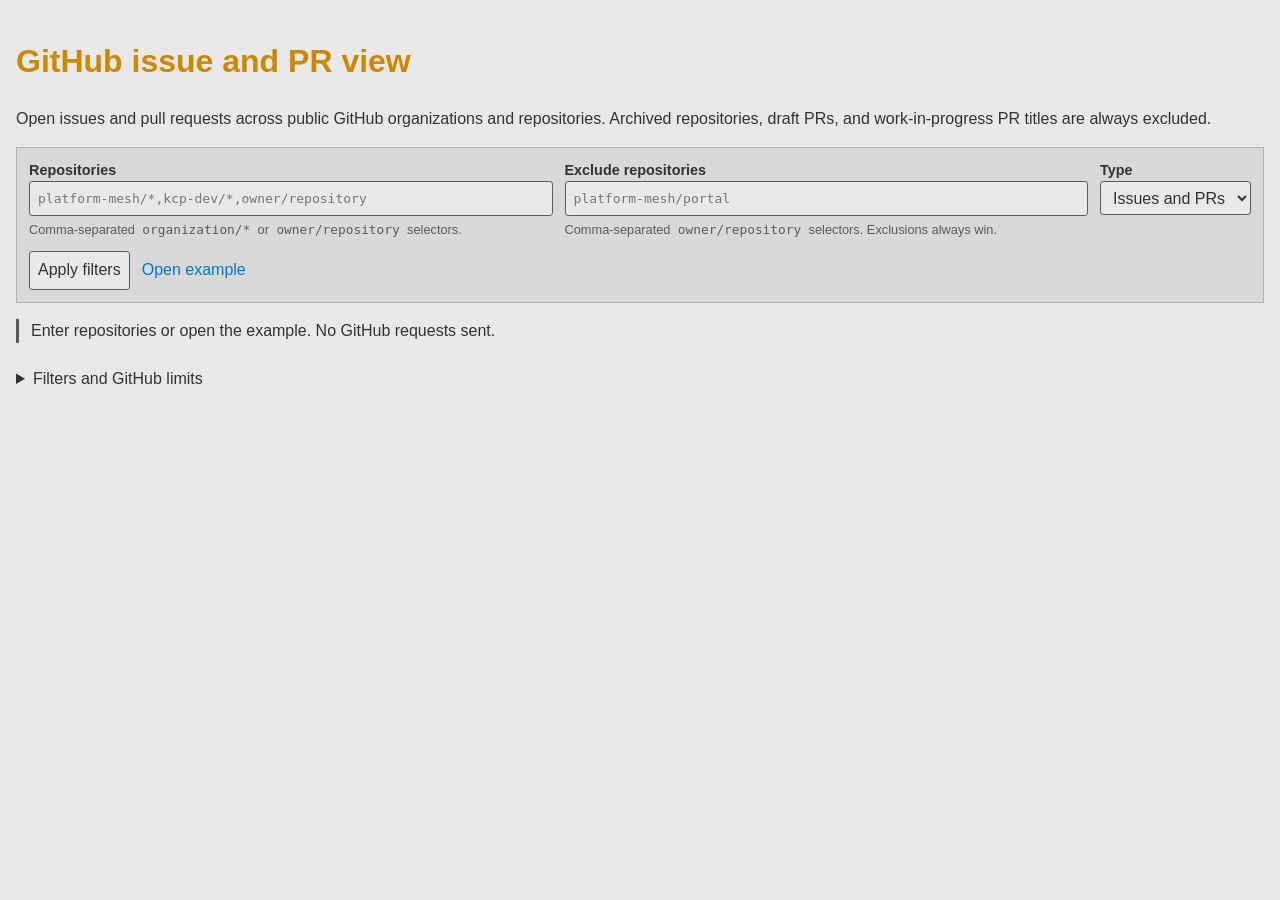
==== static/tools/github-issue-pr-view/index.html @ 01bda713 "Rename prs tool to github-issue-pr-view Signed-off-by: Nelo-T. Wallus <git@ntnn.de>" ====
<!DOCTYPE html>
<html lang="en-us" dir="ltr">
<head>
  <meta charset="utf-8">
  <meta name="viewport" content="width=device-width">
  <title>GitHub issue and PR view</title>
  <link rel="stylesheet" href="main.css">
  <script type="module" src="main.mjs"></script>
</head>
<body>
  <main id="view" aria-labelledby="view-title">
    <header>
      <h1 id="view-title">GitHub issue and PR view</h1>
      <p>
        Open issues and pull requests across public GitHub organizations and repositories.
        Archived repositories, draft PRs, and work-in-progress PR titles are always excluded.
      </p>
    </header>

    <form id="filters" class="filters" method="get" action=".">
      <div class="field">
        <label for="filter-repos">Repositories</label>
        <input id="filter-repos" name="repos" type="text" spellcheck="false" autocapitalize="none"
          placeholder="platform-mesh/*,kcp-dev/*,owner/repository" aria-describedby="filter-repos-help">
        <p id="filter-repos-help" class="help">
          Comma-separated <code>organization/*</code> or <code>owner/repository</code> selectors.
        </p>
      </div>

      <div class="field">
        <label for="filter-exclude">Exclude repositories</label>
        <input id="filter-exclude" name="exclude" type="text" spellcheck="false" autocapitalize="none"
          placeholder="platform-mesh/portal" aria-describedby="filter-exclude-help">
        <p id="filter-exclude-help" class="help">
          Comma-separated <code>owner/repository</code> selectors. Exclusions always win.
        </p>
      </div>

      <div class="field field-narrow">
        <label for="filter-type">Type</label>
        <select id="filter-type" name="type">
          <option value="all">Issues and PRs</option>
          <option value="issue">Issues</option>
          <option value="pr">PRs</option>
        </select>
      </div>

      <div class="actions">
        <button id="apply" type="submit" aria-describedby="cooldown">Apply filters</button>
        <button id="refresh" type="button" aria-describedby="cooldown" hidden>Refresh</button>
        <a href="?repos=platform-mesh/*,kcp-dev/*,kubernetes-sigs/multicluster-runtime&amp;exclude=platform-mesh/portal">Open example</a>
      </div>
    </form>

    <noscript><p>JavaScript is required to fetch issues and pull requests from GitHub.</p></noscript>
    <p id="status" class="status" role="status" aria-live="polite" aria-atomic="true">
      Enter repositories or open the example.
    </p>
    <p id="cooldown" role="status" hidden></p>
    <ul id="problems" aria-label="Query problems" hidden></ul>

    <div id="results" class="results" role="region" aria-label="Issue and pull request results" tabindex="0" hidden>
      <table>
        <caption>Local times. Counts reflect filters, not GitHub's unfiltered total. Select a column header to sort.</caption>
        <thead>
          <tr>
            <th scope="col"><button type="button" data-sort="type">Type</button></th>
            <th scope="col"><button type="button" data-sort="repository">Repository</button></th>
            <th scope="col"><button type="button" data-sort="number">Number</button></th>
            <th scope="col"><button type="button" data-sort="title">Title</button></th>
            <th scope="col"><button type="button" data-sort="author">Author</button></th>
            <th scope="col"><button type="button" data-sort="updatedAt">Updated</button></th>
          </tr>
        </thead>
        <tbody id="rows"></tbody>
      </table>
    </div>

    <details class="notes">
      <summary>Filters and GitHub limits</summary>
      <p>
        Pull requests titled <code>WIP</code>, <code>work in progress</code>, <code>draft</code>,
        <code>DNM</code>, or <code>do not merge</code> are excluded.
        Markers match case-insensitively in brackets or parentheses, or at the start of a title.
        Issues are not filtered by title.
      </p>
      <p>The <code>repos</code> and <code>exclude</code> URL parameters may repeat.</p>
      <p>Requests are unauthenticated, paced, and never polled automatically.</p>
      <ul id="limitations"></ul>
    </details>
  </main>
</body>
</html>
---- static/tools/github-issue-pr-view/main.css ----
:root {
  color-scheme: dark;
  --bg: #323232;
  --fg: #cccccc;
  --fg-muted: #8a8a8a;
  --link: #00aaff;
  --link-hover: #33bbff;
  --orange: #ffaf00;
  --green: #5faf00;
  --red: #cc0000;
  --border-color: #444444;
  --code-bg: #2a2a2a;
  --selection-bg: #444444;
}

@media (prefers-color-scheme: light) {
  :root {
    color-scheme: light;
    --bg: #e8e8e8;
    --fg: #323232;
    --fg-muted: #5a5a5a;
    --link: #0077cc;
    --link-hover: #005599;
    --orange: #cc8800;
    --green: #3d7a00;
    --red: #aa0000;
    --border-color: #b0b0b0;
    --code-bg: #d8d8d8;
    --selection-bg: #c0c0c0;
  }
}

body {
  margin: 0;
  padding: 1rem;
  color: var(--fg);
  background-color: var(--bg);
  font-family: sans-serif;
  line-height: 1.5;
}

a {
  color: var(--link);
  text-decoration: none;
}

a:hover {
  color: var(--link-hover);
}

::selection {
  background: var(--selection-bg);
}

code {
  padding: 0.1em 0.3em;
  background-color: var(--code-bg);
}

h1 {
  color: var(--orange);
}

.filters {
  display: flex;
  flex-wrap: wrap;
  align-items: flex-start;
  gap: 0.75rem;
  padding: 0.75rem;
  border: 1px solid var(--border-color);
  background: var(--code-bg);
}

.field {
  flex: 1 1 18rem;
  min-width: 0;
}

.field-narrow {
  flex: 0 0 auto;
}

.field label {
  display: block;
  font-size: 0.9rem;
  font-weight: bold;
}

.field input,
.field select,
.actions button {
  box-sizing: border-box;
  padding: 0.4rem 0.5rem;
  border: 1px solid var(--fg-muted);
  border-radius: 0.2rem;
  background: var(--bg);
  color: var(--fg);
  font: inherit;
}

.field input {
  width: 100%;
  font-family: monospace;
}

.help {
  margin: 0.25rem 0 0;
  color: var(--fg-muted);
  font-size: 0.8rem;
}

.actions {
  display: flex;
  flex: 1 1 100%;
  flex-wrap: wrap;
  align-items: center;
  gap: 0.75rem;
}

.actions button {
  cursor: pointer;
}

.actions button:hover:not(:disabled) {
  border-color: var(--link);
}

.actions button:disabled {
  color: var(--fg-muted);
  cursor: not-allowed;
}

:focus-visible {
  outline: 2px solid var(--link);
  outline-offset: 2px;
}

.status {
  padding-left: 0.75rem;
  border-left: 3px solid var(--fg-muted);
}

.status[data-state="ready"],
.status[data-state="empty"] {
  border-color: var(--green);
}

.status[data-state="partial"],
.status[data-state="rate-limited"] {
  border-color: var(--orange);
}

.status[data-state="invalid"],
.status[data-state="error"] {
  border-color: var(--red);
}

/* Own scroll pane keeps the header row visible. */
.results {
  max-height: 75vh;
  overflow: auto;
  border: 1px solid var(--border-color);
}

.results table {
  width: 100%;
  min-width: 60rem;
  border-collapse: separate;
  border-spacing: 0;
  table-layout: fixed;
  font-family: monospace;
  font-size: 0.85rem;
}

.results caption {
  padding: 0.4rem 0.5rem;
  color: var(--fg-muted);
  font-family: sans-serif;
  text-align: left;
}

.results th,
.results td {
  overflow: hidden;
  border-right: 1px solid var(--border-color);
  border-bottom: 1px solid var(--border-color);
  text-align: left;
  text-overflow: ellipsis;
  white-space: nowrap;
}

.results td {
  padding: 0.2rem 0.5rem;
}

.results th {
  position: sticky;
  top: 0;
  padding: 0;
  background: var(--code-bg);
}

.results th button {
  width: 100%;
  padding: 0.3rem 0.5rem;
  border: 0;
  background: none;
  color: var(--fg);
  font: inherit;
  font-weight: bold;
  text-align: left;
  cursor: pointer;
}

.results th[aria-sort="ascending"] button::after {
  content: " \25B2";
}

.results th[aria-sort="descending"] button::after {
  content: " \25BC";
}

.results tbody tr:nth-child(even) {
  background: var(--code-bg);
}

.results tbody tr:hover {
  background: var(--selection-bg);
}

.results th:nth-child(1) {
  width: 5%;
}

.results th:nth-child(2) {
  width: 24%;
}

.results th:nth-child(3) {
  width: 6%;
}

.results th:nth-child(4) {
  width: 33%;
}

.results th:nth-child(5) {
  width: 10%;
}

.results th:nth-child(6) {
  width: 22%;
}

.results td:nth-child(3) {
  text-align: right;
}

.notes {
  margin-top: 1.5rem;
}

.notes summary {
  cursor: pointer;
}
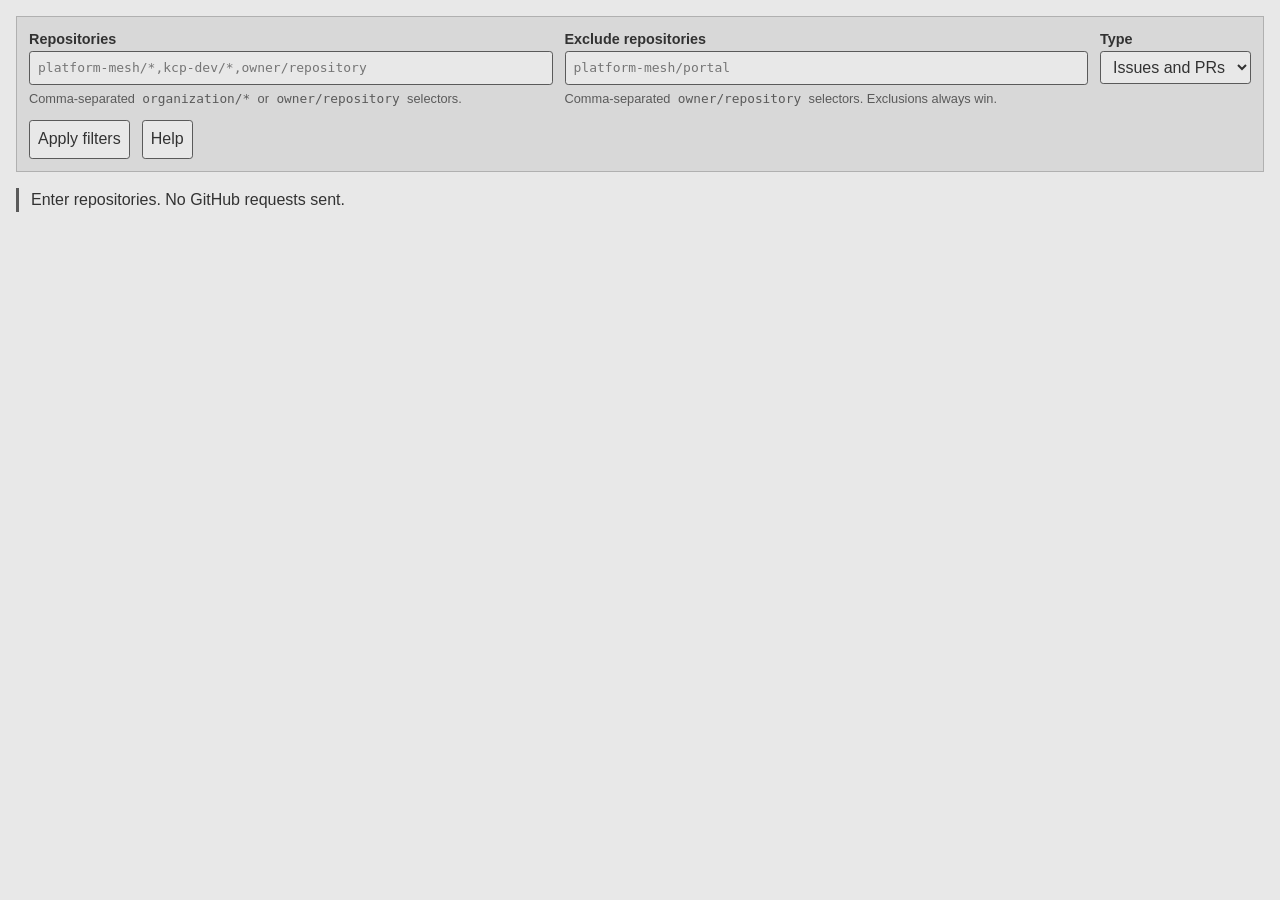
==== commit 45296bcf: "Condense layout and add help button Signed-off-by: Nelo-T. Wallus <git@ntnn.de>" ====
--- a/static/tools/github-issue-pr-view/index.html
+++ b/static/tools/github-issue-pr-view/index.html
@@ -8,15 +8,7 @@
   <script type="module" src="main.mjs"></script>
 </head>
 <body>
-  <main id="view" aria-labelledby="view-title">
-    <header>
-      <h1 id="view-title">GitHub issue and PR view</h1>
-      <p>
-        Open issues and pull requests across public GitHub organizations and repositories.
-        Archived repositories, draft PRs, and work-in-progress PR titles are always excluded.
-      </p>
-    </header>
-
+  <main id="view" aria-label="GitHub issue and PR view">
     <form id="filters" class="filters" method="get" action=".">
       <div class="field">
         <label for="filter-repos">Repositories</label>
@@ -48,13 +40,13 @@
       <div class="actions">
         <button id="apply" type="submit" aria-describedby="cooldown">Apply filters</button>
         <button id="refresh" type="button" aria-describedby="cooldown" hidden>Refresh</button>
-        <a href="?repos=platform-mesh/*,kcp-dev/*,kubernetes-sigs/multicluster-runtime&amp;exclude=platform-mesh/portal">Open example</a>
+        <button id="help-open" type="button" aria-haspopup="dialog">Help</button>
       </div>
     </form>
 
     <noscript><p>JavaScript is required to fetch issues and pull requests from GitHub.</p></noscript>
     <p id="status" class="status" role="status" aria-live="polite" aria-atomic="true">
-      Enter repositories or open the example.
+      Enter repositories.
     </p>
     <p id="cooldown" role="status" hidden></p>
     <ul id="problems" aria-label="Query problems" hidden></ul>
@@ -76,18 +68,44 @@
       </table>
     </div>
 
-    <details class="notes">
-      <summary>Filters and GitHub limits</summary>
+    <dialog id="help" aria-labelledby="help-title">
+      <h2 id="help-title">GitHub issue and PR view</h2>
       <p>
-        Pull requests titled <code>WIP</code>, <code>work in progress</code>, <code>draft</code>,
-        <code>DNM</code>, or <code>do not merge</code> are excluded.
-        Markers match case-insensitively in brackets or parentheses, or at the start of a title.
-        Issues are not filtered by title.
+        Lists open issues and pull requests across public GitHub organizations and repositories.
+        Select a column header to sort the loaded rows.
       </p>
-      <p>The <code>repos</code> and <code>exclude</code> URL parameters may repeat.</p>
-      <p>Requests are unauthenticated, paced, and never polled automatically.</p>
-      <ul id="limitations"></ul>
-    </details>
+      <h3>Filters</h3>
+      <ul>
+        <li>
+          Repositories: comma-separated <code>organization/*</code> or <code>owner/repository</code> selectors.
+        </li>
+        <li>Exclude repositories: comma-separated <code>owner/repository</code> selectors. Exclusions always win.</li>
+        <li>Type: issues, pull requests, or both.</li>
+        <li>
+          Filters are stored in the <code>repos</code>, <code>exclude</code>, and <code>type</code> URL parameters;
+          <code>repos</code> and <code>exclude</code> may repeat.
+        </li>
+      </ul>
+      <h3>Always excluded</h3>
+      <ul>
+        <li>Archived repositories.</li>
+        <li>Closed issues; closed, merged, and draft pull requests.</li>
+        <li>
+          Pull requests titled <code>WIP</code>, <code>work in progress</code>, <code>draft</code>,
+          <code>DNM</code>, or <code>do not merge</code>.
+          Markers match case-insensitively in brackets or parentheses, or at the start of a title.
+          Issues are not filtered by title.
+        </li>
+      </ul>
+      <h3>Limits</h3>
+      <ul id="limitations">
+        <li>Requests are unauthenticated, paced, and never polled automatically.</li>
+        <li>Counts reflect filters, not GitHub's unfiltered total.</li>
+      </ul>
+      <form method="dialog" class="actions">
+        <button type="submit">Close</button>
+      </form>
+    </dialog>
   </main>
 </body>
 </html>
--- a/static/tools/github-issue-pr-view/main.css
+++ b/static/tools/github-issue-pr-view/main.css
@@ -57,7 +57,8 @@
   background-color: var(--code-bg);
 }
 
-h1 {
+h2,
+h3 {
   color: var(--orange);
 }
 
@@ -256,10 +257,15 @@
   text-align: right;
 }
 
-.notes {
-  margin-top: 1.5rem;
-}
-
-.notes summary {
-  cursor: pointer;
-}
+dialog {
+  box-sizing: border-box;
+  width: 45rem;
+  max-width: calc(100% - 2rem);
+  border: 1px solid var(--fg-muted);
+  background: var(--bg);
+  color: var(--fg);
+}
+
+dialog::backdrop {
+  background: rgb(0 0 0 / 50%);
+}
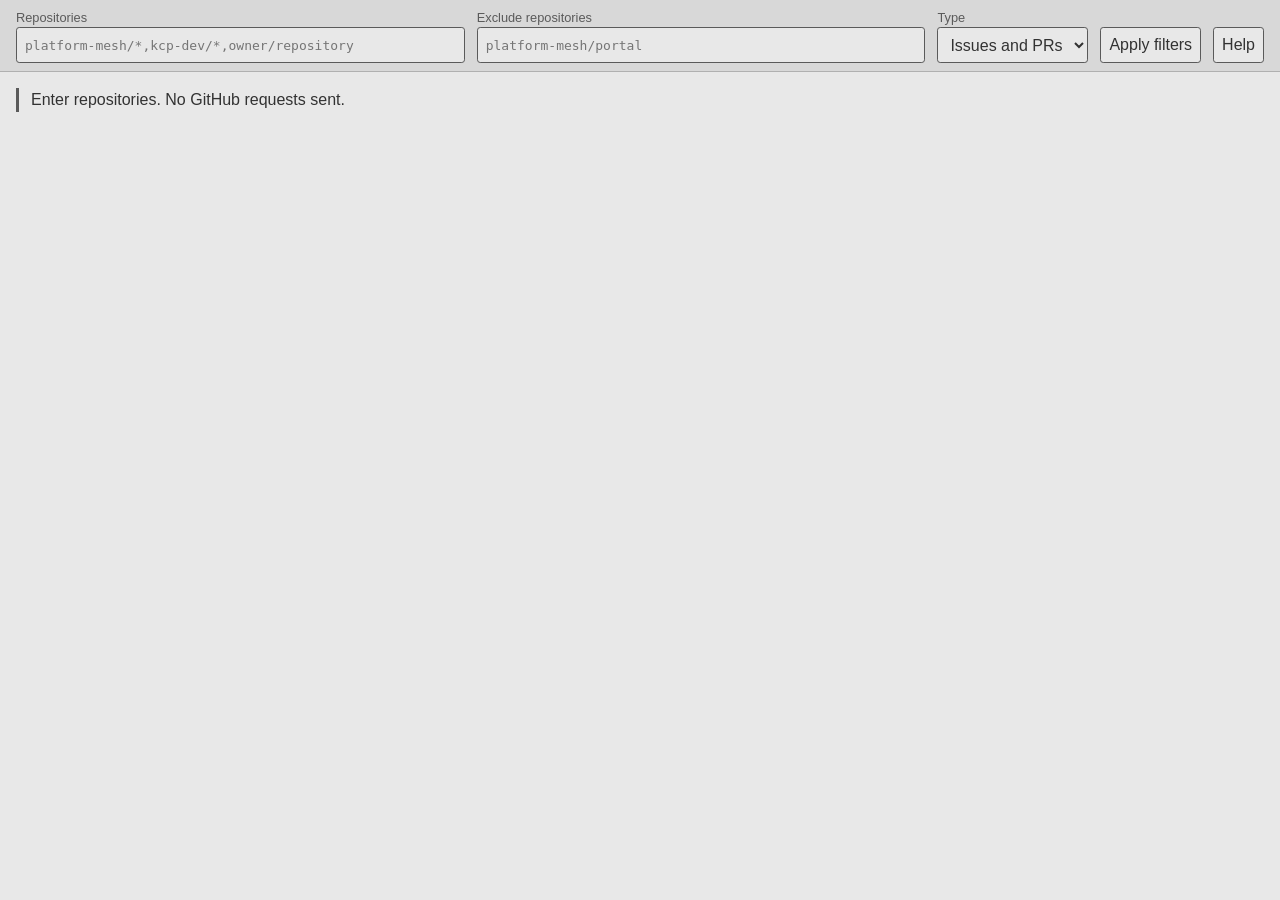
==== commit 8d21daa1: "Condense header further Signed-off-by: Nelo-T. Wallus <git@ntnn.de>" ====
--- a/static/tools/github-issue-pr-view/index.html
+++ b/static/tools/github-issue-pr-view/index.html
@@ -7,25 +7,19 @@
   <link rel="stylesheet" href="main.css">
   <script type="module" src="main.mjs"></script>
 </head>
-<body>
-  <main id="view" aria-label="GitHub issue and PR view">
+<body id="view">
+  <header>
     <form id="filters" class="filters" method="get" action=".">
       <div class="field">
         <label for="filter-repos">Repositories</label>
         <input id="filter-repos" name="repos" type="text" spellcheck="false" autocapitalize="none"
-          placeholder="platform-mesh/*,kcp-dev/*,owner/repository" aria-describedby="filter-repos-help">
-        <p id="filter-repos-help" class="help">
-          Comma-separated <code>organization/*</code> or <code>owner/repository</code> selectors.
-        </p>
+          placeholder="platform-mesh/*,kcp-dev/*,owner/repository">
       </div>
 
       <div class="field">
         <label for="filter-exclude">Exclude repositories</label>
         <input id="filter-exclude" name="exclude" type="text" spellcheck="false" autocapitalize="none"
-          placeholder="platform-mesh/portal" aria-describedby="filter-exclude-help">
-        <p id="filter-exclude-help" class="help">
-          Comma-separated <code>owner/repository</code> selectors. Exclusions always win.
-        </p>
+          placeholder="platform-mesh/portal">
       </div>
 
       <div class="field field-narrow">
@@ -43,7 +37,9 @@
         <button id="help-open" type="button" aria-haspopup="dialog">Help</button>
       </div>
     </form>
+  </header>
 
+  <main aria-label="GitHub issue and PR view">
     <noscript><p>JavaScript is required to fetch issues and pull requests from GitHub.</p></noscript>
     <p id="status" class="status" role="status" aria-live="polite" aria-atomic="true">
       Enter repositories.
--- a/static/tools/github-issue-pr-view/main.css
+++ b/static/tools/github-issue-pr-view/main.css
@@ -32,7 +32,6 @@
 
 body {
   margin: 0;
-  padding: 1rem;
   color: var(--fg);
   background-color: var(--bg);
   font-family: sans-serif;
@@ -62,18 +61,25 @@
   color: var(--orange);
 }
 
+header {
+  padding: 0.5rem 1rem;
+  border-bottom: 1px solid var(--border-color);
+  background: var(--code-bg);
+}
+
+main {
+  padding: 0 1rem 1rem;
+}
+
 .filters {
   display: flex;
   flex-wrap: wrap;
-  align-items: flex-start;
+  align-items: flex-end;
   gap: 0.75rem;
-  padding: 0.75rem;
-  border: 1px solid var(--border-color);
-  background: var(--code-bg);
 }
 
 .field {
-  flex: 1 1 18rem;
+  flex: 1 1 16rem;
   min-width: 0;
 }
 
@@ -83,15 +89,16 @@
 
 .field label {
   display: block;
-  font-size: 0.9rem;
-  font-weight: bold;
+  color: var(--fg-muted);
+  font-size: 0.8rem;
 }
 
 .field input,
 .field select,
 .actions button {
   box-sizing: border-box;
-  padding: 0.4rem 0.5rem;
+  height: 2.25rem;
+  padding: 0 0.5rem;
   border: 1px solid var(--fg-muted);
   border-radius: 0.2rem;
   background: var(--bg);
@@ -104,15 +111,9 @@
   font-family: monospace;
 }
 
-.help {
-  margin: 0.25rem 0 0;
-  color: var(--fg-muted);
-  font-size: 0.8rem;
-}
-
 .actions {
   display: flex;
-  flex: 1 1 100%;
+  flex: 0 0 auto;
   flex-wrap: wrap;
   align-items: center;
   gap: 0.75rem;
